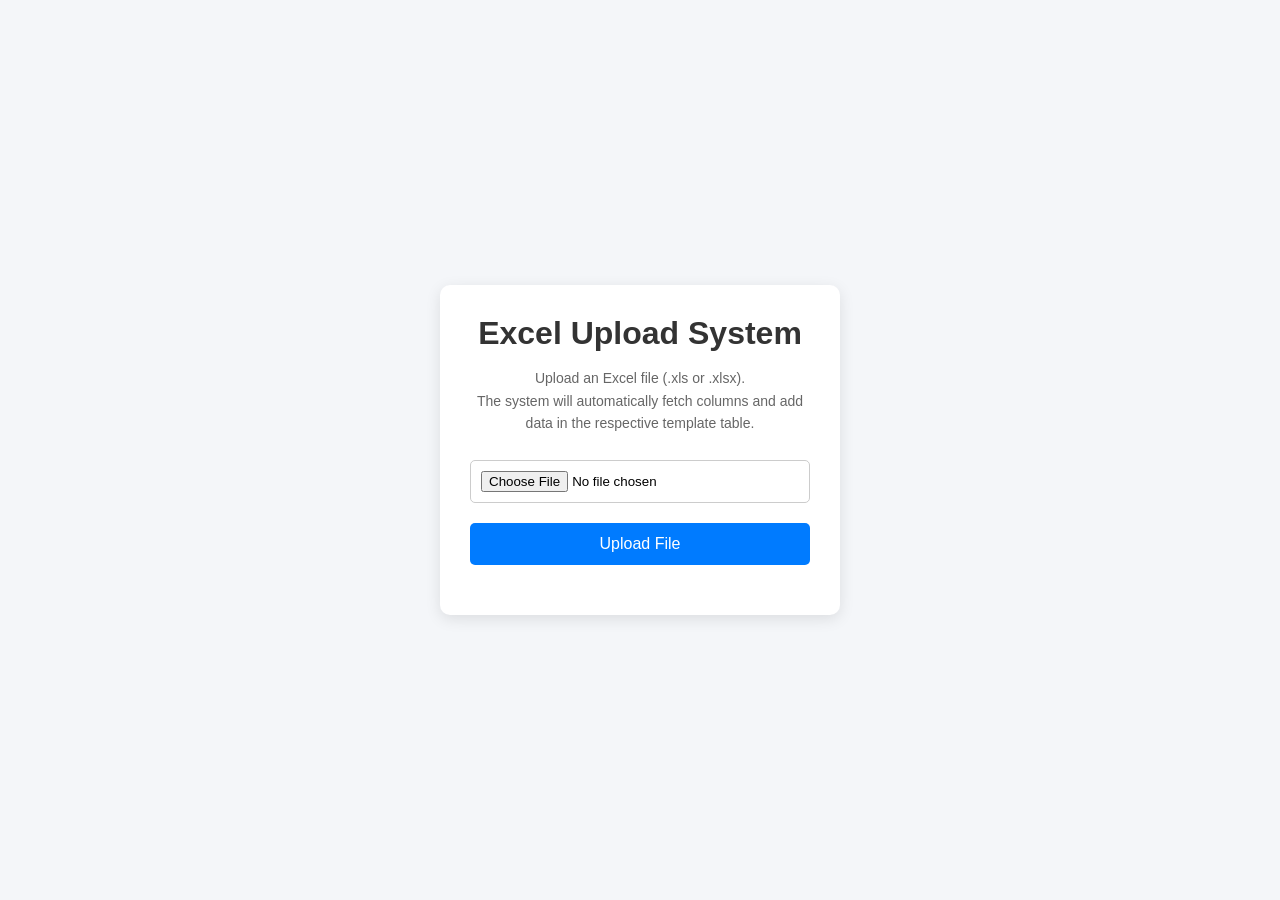
==== src/main/resources/static/index.html @ 1f009790 "Uploading project" ====
<!DOCTYPE html>
<html lang="en">
<head>
    <meta charset="UTF-8">
    <meta name="viewport" content="width=device-width, initial-scale=1.0">
    <title>Excel Upload System</title>
    <link rel="stylesheet" href="style.css">
</head>
<body>

<div class="container">

    <h1>Excel Upload System</h1>

    <p class="instruction">
        Upload an Excel file (.xls or .xlsx).<br>
        The system will automatically fetch columns
        and add data in the respective template table.
    </p>

    <form id="uploadForm">

        <input
                type="file"
                id="excelFile"
                accept=".xls,.xlsx"
                required
        >

        <button type="submit">
            Upload File
        </button>

    </form>
    <div id="result"></div>
</div>

<script src="app.js"></script>

</body>
</html>
---- src/main/resources/static/style.css ----
*{
    margin: 0;
    padding: 0;
    box-sizing: border-box;
    font-family: Arial, sans-serif;
}

body{
    height: 100vh;
    display: flex;
    justify-content: center;
    align-items: center;
    background: #f4f6f9;
}

.container{
    width: 400px;
    background: white;
    padding: 30px;
    border-radius: 10px;
    text-align: center;
    box-shadow: 0px 4px 15px rgba(0,0,0,0.1);
}

h1{
    margin-bottom: 15px;
    color: #333;
}

.instruction{
    font-size: 14px;
    color: #666;
    margin-bottom: 25px;
    line-height: 1.6;
}

input[type="file"]{
    width: 100%;
    margin-bottom: 20px;
    padding: 10px;
    border: 1px solid #ccc;
    border-radius: 5px;
}

button{
    width: 100%;
    padding: 12px;
    border: none;
    background: #007bff;
    color: white;
    font-size: 16px;
    border-radius: 5px;
    cursor: pointer;
    transition: 0.3s;
}

button:hover{
    background: #0056b3;
}

#result{
    margin-top: 20px;
    width: 100%;
    overflow-x: auto;
}

table{
    width: 100%;
    border-collapse: collapse;
    margin-top: 10px;
}

table, th, td{
    border: 1px solid #ccc;
}

th, td{
    padding: 10px;
    text-align: center;
}
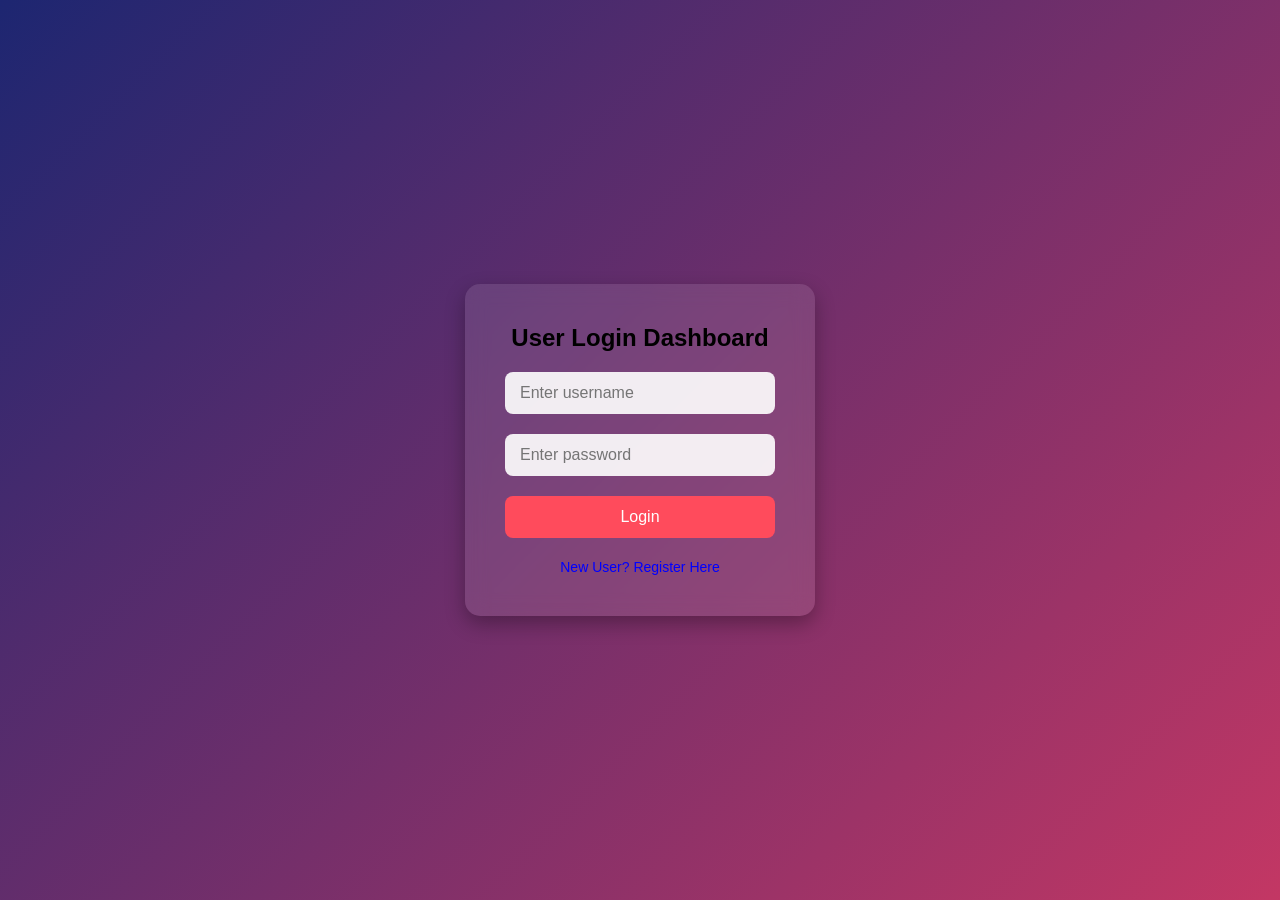
==== commit 29ff33d1: "Uploaded partial project in working state" ====
--- a/src/main/resources/static/index.html
+++ b/src/main/resources/static/index.html
@@ -1,41 +1,159 @@
 <!DOCTYPE html>
 <html lang="en">
+
 <head>
     <meta charset="UTF-8">
-    <meta name="viewport" content="width=device-width, initial-scale=1.0">
-    <title>Excel Upload System</title>
-    <link rel="stylesheet" href="style.css">
+    <title>UserDashboard</title>
+    <style>
+        /* Reset */
+        * {
+            margin: 0;
+            padding: 0;
+            box-sizing: border-box;
+        }
+
+        /* Body Styling */
+        body {
+            height: 100vh;
+            display: flex;
+            justify-content: center;
+            align-items: center;
+            font-family: Arial, sans-serif;
+            background: linear-gradient(135deg, #1d2671, #c33764);
+        }
+
+        /* Login Box */
+        .login-box {
+            width: 350px;
+            padding: 40px;
+            background: rgba(255, 255, 255, 0.1);
+            border-radius: 15px;
+            backdrop-filter: blur(10px);
+            box-shadow: 0 8px 20px rgba(0, 0, 0, 0.3);
+        }
+
+        #head2 {
+            margin-bottom: 20px;
+            text-align: center;
+            font-weight: bold;
+            color: black;
+        }
+
+        /* Form */
+        .login-form {
+            display: flex;
+            flex-direction: column;
+            gap: 20px;
+        }
+
+        /* Input Container */
+        .user-box {
+            display: flex;
+            flex-direction: column;
+            gap: 20px;
+        }
+
+        /* Input Fields */
+        .user-box input {
+            width: 100%;
+            padding: 12px 15px;
+            border: none;
+            outline: none;
+            border-radius: 8px;
+            font-size: 16px;
+            background: rgba(255, 255, 255, 0.9);
+            transition: 0.3s;
+        }
+
+        .user-box input:focus {
+            background: white;
+            transform: scale(1.02);
+        }
+
+        /* Button */
+        .btn {
+            padding: 12px;
+            border: none;
+            border-radius: 8px;
+            background: #ff4b5c;
+            color: white;
+            font-size: 16px;
+            cursor: pointer;
+            transition: 0.3s;
+        }
+
+        .btn:hover {
+            background: #ff1e3c;
+            transform: translateY(-2px);
+        }
+
+        /* Responsive */
+        @media (max-width: 400px) {
+            .login-box {
+                width: 90%;
+                padding: 25px;
+            }
+        }
+
+        /* Register Link */
+        .register-link {
+            text-align: center;
+            /* margin-top: px; */
+        }
+
+        .register-link a {
+            color: blue;
+            text-decoration: none;
+            font-size: 14px;
+            transition: 0.3s;
+        }
+
+        .register-link a:hover {
+            color: #ffd369;
+            text-decoration: underline;
+        }
+    </style>
 </head>
+
 <body>
 
-<div class="container">
 
-    <h1>Excel Upload System</h1>
+<div class="login-box">
+    <h2 id="head2"> User Login Dashboard </h2>
+    <form class="login-form" method="POST" action="/api/user/login" autocomplete="off">
+        <div class="user-box">
+            <input type="text" id="username" name="random_username" placeholder="Enter username" autocomplete="off" required>
+            <input type="password" id="password" name="random_password" placeholder="Enter password"  autocomplete="new-password" required>
+            <button type="submit" class="btn">Login</button>
+            <div class="register-link">
+                <a href="registerUser.html">New User? Register Here</a>
+            </div>
+        </div>
+    </form>
 
-    <p class="instruction">
-        Upload an Excel file (.xls or .xlsx).<br>
-        The system will automatically fetch columns
-        and add data in the respective template table.
-    </p>
-
-    <form id="uploadForm">
-
-        <input
-                type="file"
-                id="excelFile"
-                accept=".xls,.xlsx"
-                required
-        >
-
-        <button type="submit">
-            Upload File
-        </button>
-
-    </form>
-    <div id="result"></div>
 </div>
 
-<script src="app.js"></script>
+<script>
+
+    const params =
+        new URLSearchParams(
+            window.location.search
+        );
+
+    const error = params.get("error");
+
+    if(error === "invalid") {
+
+        alert("Invalid Username or Password");
+    }
+
+    if(error === "notexist") {
+
+        alert("User does not exist. Register first.");
+    }
+
+</script>
 
 </body>
+
 </html>
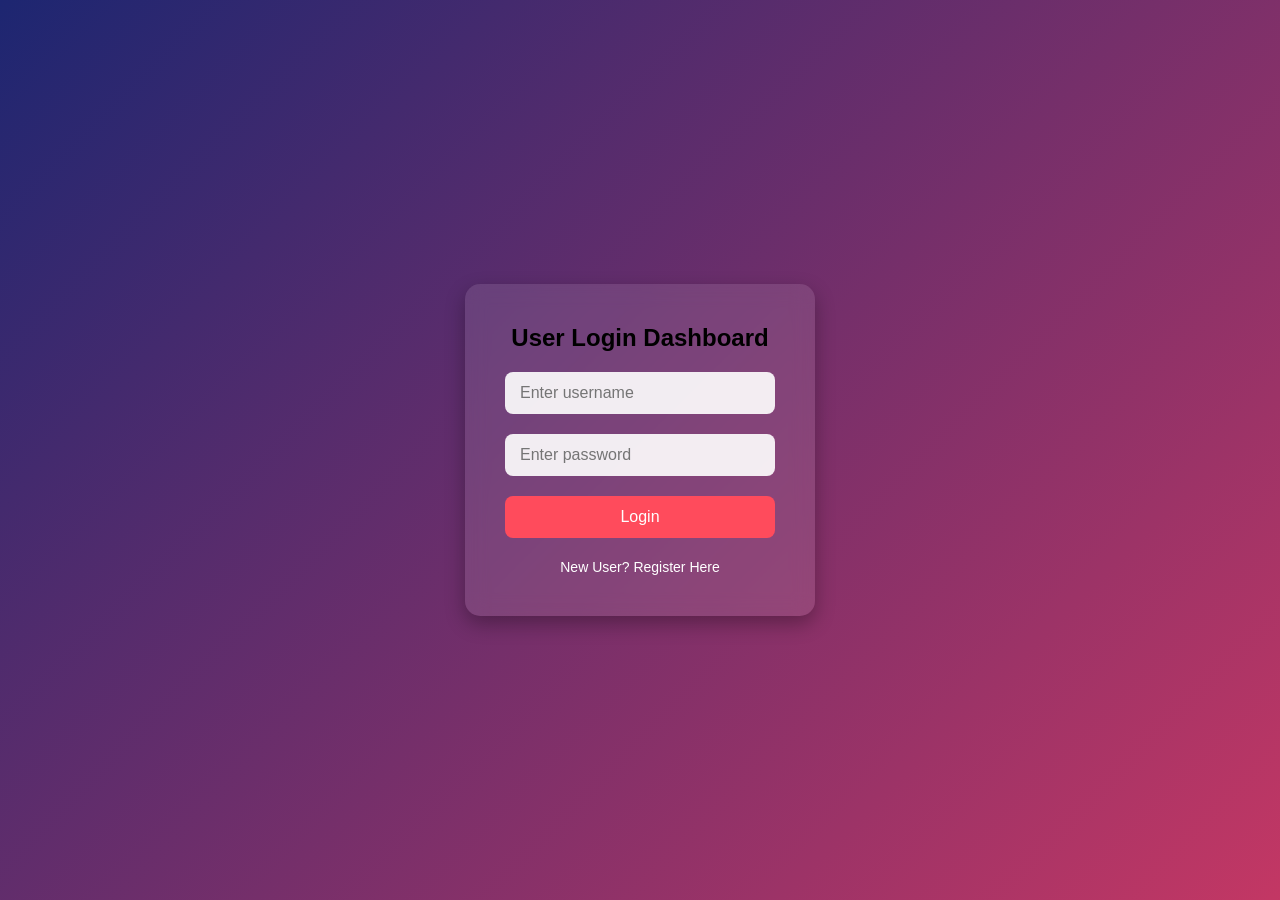
==== commit f577d0f6: "Make hyperlink text white in the login page" ====
--- a/src/main/resources/static/index.html
+++ b/src/main/resources/static/index.html
@@ -102,7 +102,7 @@
         }
 
         .register-link a {
-            color: blue;
+            color: white;
             text-decoration: none;
             font-size: 14px;
             transition: 0.3s;
@@ -120,13 +120,13 @@
 
 <div class="login-box">
     <h2 id="head2"> User Login Dashboard </h2>
-    <form class="login-form" method="POST" action="/api/user/login" autocomplete="off">
+    <form class="login-form" method="POST" action="/login" autocomplete="off">
         <div class="user-box">
-            <input type="text" id="username" name="random_username" placeholder="Enter username" autocomplete="off" required>
-            <input type="password" id="password" name="random_password" placeholder="Enter password"  autocomplete="new-password" required>
+            <input type="text" id="username" name="username" placeholder="Enter username" autocomplete="off" required>
+            <input type="password" id="password" name="password" placeholder="Enter password"  autocomplete="new-password" required>
             <button type="submit" class="btn">Login</button>
             <div class="register-link">
-                <a href="registerUser.html">New User? Register Here</a>
+                <a href="/registerUser.html">New User? Register Here</a>
             </div>
         </div>
     </form>
